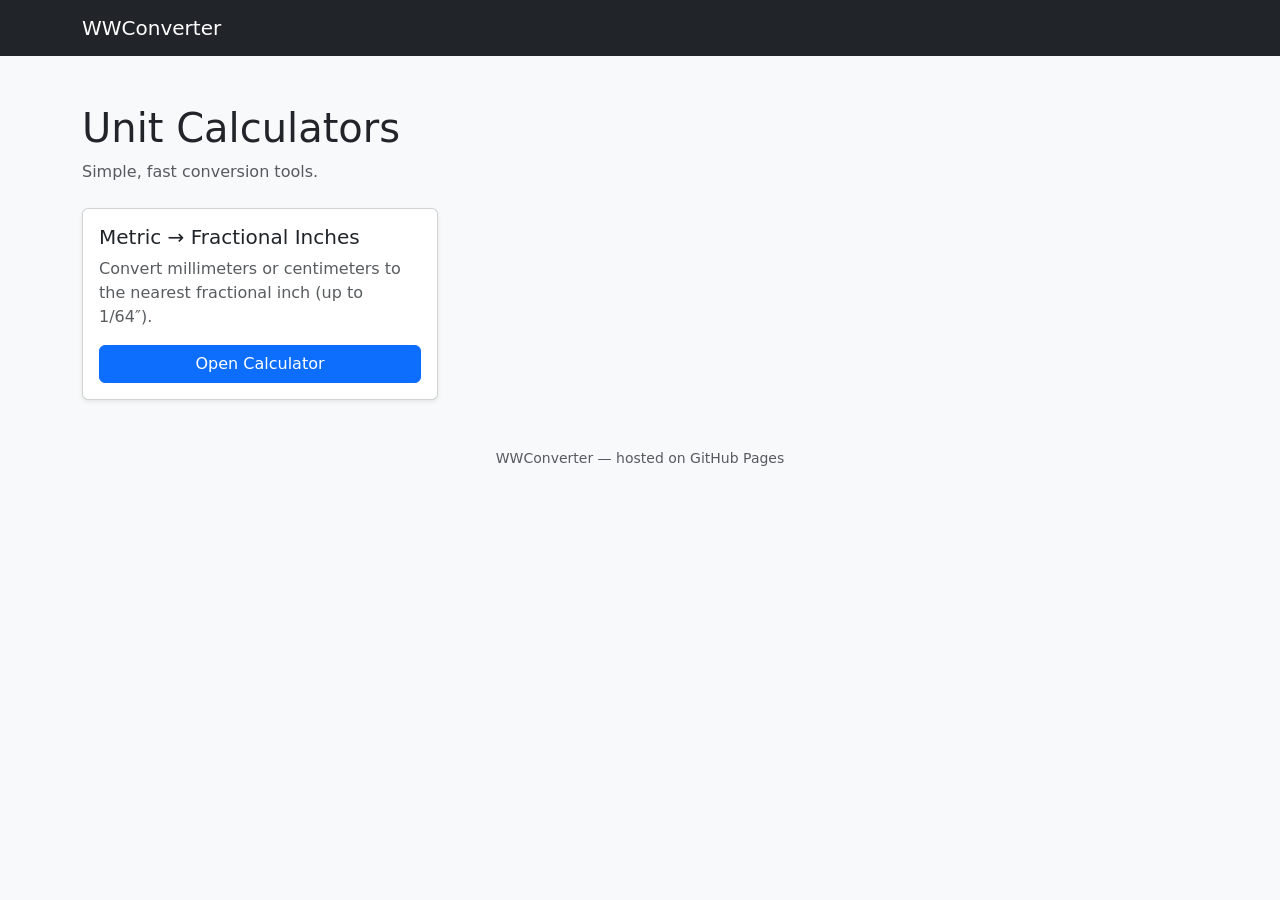
==== index.html @ 383ffded "Initial Check in" ====
<!DOCTYPE html>
<html lang="en">
<head>
  <meta charset="UTF-8">
  <meta name="viewport" content="width=device-width, initial-scale=1.0">
  <title>WWConverter - Unit Calculators</title>
  <link href="https://cdn.jsdelivr.net/npm/bootstrap@5.3.3/dist/css/bootstrap.min.css" rel="stylesheet">
  <link href="css/styles.css" rel="stylesheet">
</head>
<body>

  <nav class="navbar navbar-dark bg-dark">
    <div class="container">
      <a class="navbar-brand" href="index.html">WWConverter</a>
    </div>
  </nav>

  <main class="container mt-5">
    <h1 class="mb-2">Unit Calculators</h1>
    <p class="text-muted mb-4">Simple, fast conversion tools.</p>

    <div class="row g-4">

      <!-- Metric to Inches card -->
      <div class="col-sm-6 col-lg-4">
        <div class="card h-100 shadow-sm">
          <div class="card-body d-flex flex-column">
            <h5 class="card-title">Metric &rarr; Fractional Inches</h5>
            <p class="card-text text-muted flex-grow-1">
              Convert millimeters or centimeters to the nearest fractional inch
              (up to 1/64&Prime;).
            </p>
            <a href="metric-to-inches.html" class="btn btn-primary mt-auto">Open Calculator</a>
          </div>
        </div>
      </div>

      <!-- Placeholder card — duplicate this block to add a new calculator -->
      <!--
      <div class="col-sm-6 col-lg-4">
        <div class="card h-100 shadow-sm">
          <div class="card-body d-flex flex-column">
            <h5 class="card-title">Your Next Calculator</h5>
            <p class="card-text text-muted flex-grow-1">Description here.</p>
            <a href="your-page.html" class="btn btn-primary mt-auto">Open Calculator</a>
          </div>
        </div>
      </div>
      -->

    </div>
  </main>

  <footer class="text-center text-muted mt-5 mb-3 small">
    WWConverter &mdash; hosted on GitHub Pages
  </footer>

</body>
</html>
---- css/styles.css ----
/* ── WWConverter custom styles ── */

body {
  background-color: #f8f9fa;
}

/* Result display box */
.result-box {
  background-color: #e9f5ff;
  border: 1px solid #b6d9f5;
  border-radius: 0.5rem;
  padding: 1.25rem;
}

.result-main {
  font-size: 2.5rem;
  font-weight: 600;
  color: #0d6efd;
  line-height: 1.2;
}

.result-main sup,
.result-main sub {
  font-size: 1rem;
}
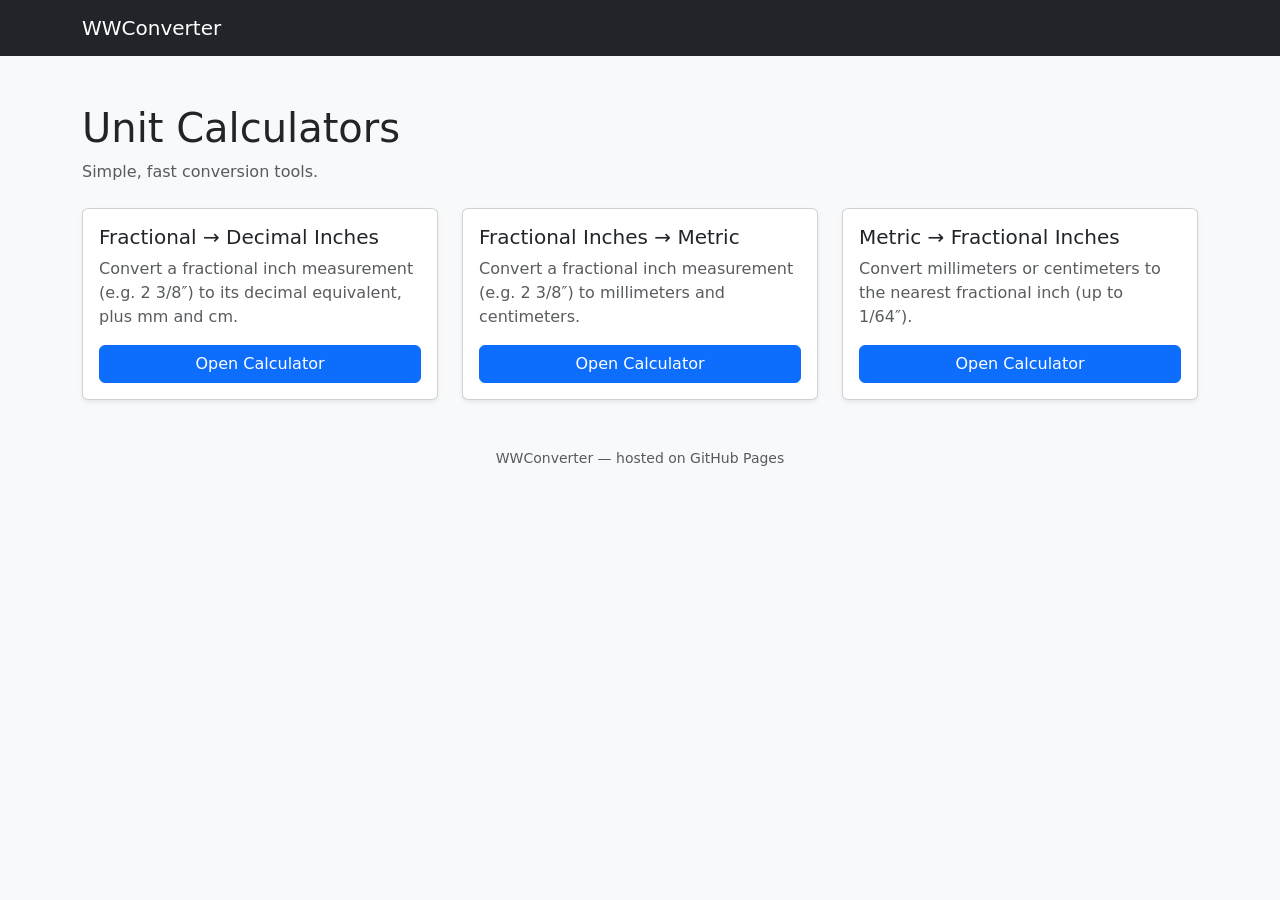
==== commit dbb994f4: "Add new pages" ====
--- a/index.html
+++ b/index.html
@@ -20,6 +20,34 @@
     <p class="text-muted mb-4">Simple, fast conversion tools.</p>
 
     <div class="row g-4">
+
+      <!-- Fractional Inches to Decimal card -->
+      <div class="col-sm-6 col-lg-4">
+        <div class="card h-100 shadow-sm">
+          <div class="card-body d-flex flex-column">
+            <h5 class="card-title">Fractional &rarr; Decimal Inches</h5>
+            <p class="card-text text-muted flex-grow-1">
+              Convert a fractional inch measurement (e.g. 2&nbsp;3/8&Prime;) to its
+              decimal equivalent, plus mm and cm.
+            </p>
+            <a href="inches-to-decimal.html" class="btn btn-primary mt-auto">Open Calculator</a>
+          </div>
+        </div>
+      </div>
+
+      <!-- Fractional Inches to Metric card -->
+      <div class="col-sm-6 col-lg-4">
+        <div class="card h-100 shadow-sm">
+          <div class="card-body d-flex flex-column">
+            <h5 class="card-title">Fractional Inches &rarr; Metric</h5>
+            <p class="card-text text-muted flex-grow-1">
+              Convert a fractional inch measurement (e.g. 2&nbsp;3/8&Prime;) to
+              millimeters and centimeters.
+            </p>
+            <a href="inches-to-metric.html" class="btn btn-primary mt-auto">Open Calculator</a>
+          </div>
+        </div>
+      </div>
 
       <!-- Metric to Inches card -->
       <div class="col-sm-6 col-lg-4">
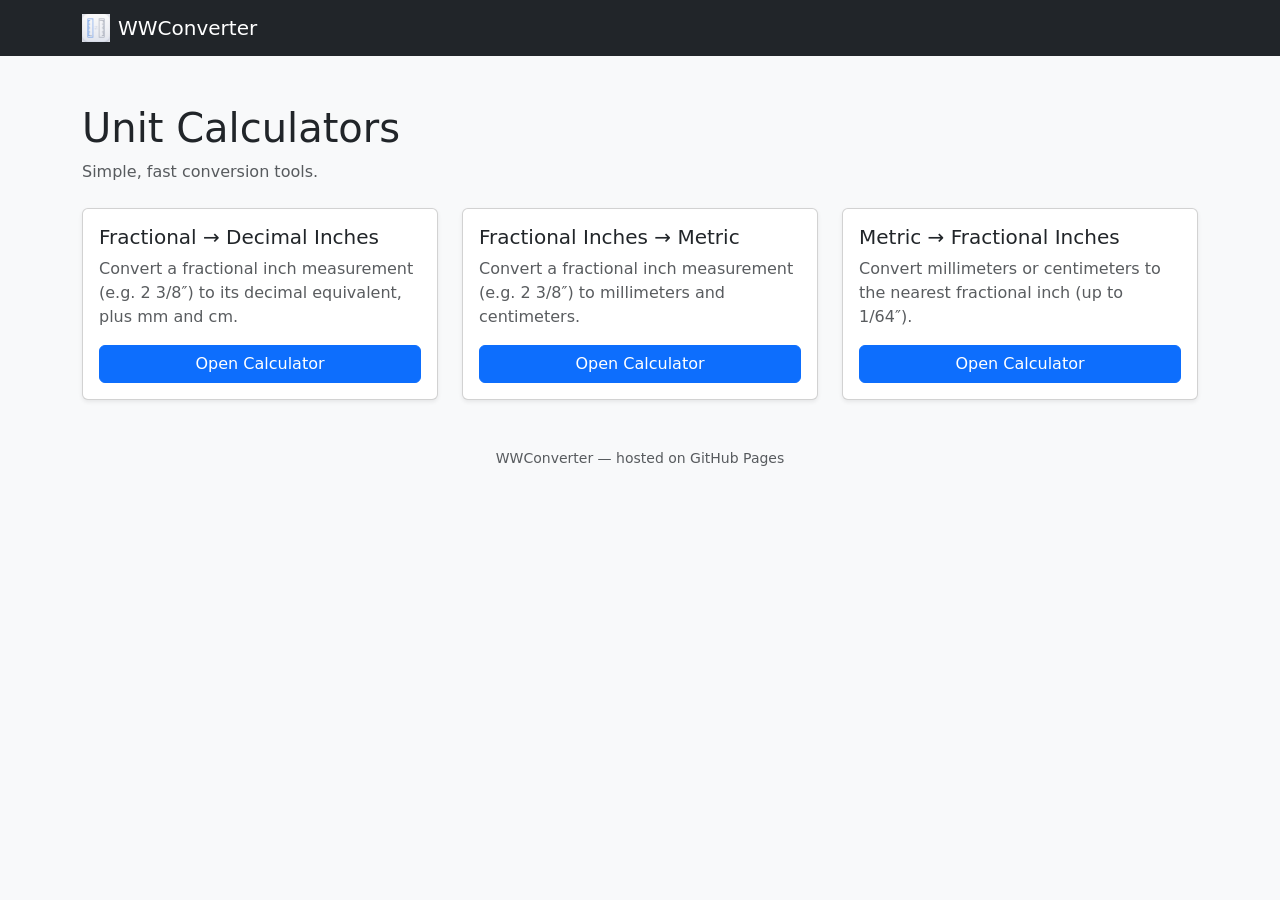
==== commit 4a63a470: "Add icon" ====
--- a/index.html
+++ b/index.html
@@ -6,12 +6,16 @@
   <title>WWConverter - Unit Calculators</title>
   <link href="https://cdn.jsdelivr.net/npm/bootstrap@5.3.3/dist/css/bootstrap.min.css" rel="stylesheet">
   <link href="css/styles.css" rel="stylesheet">
+  <link rel="icon" type="image/png" href="icon.png">
 </head>
 <body>
 
   <nav class="navbar navbar-dark bg-dark">
     <div class="container">
-      <a class="navbar-brand" href="index.html">WWConverter</a>
+      <a class="navbar-brand d-flex align-items-center gap-2" href="index.html">
+        <img src="icon.png" alt="" width="28" height="28">
+        WWConverter
+      </a>
     </div>
   </nav>
 
